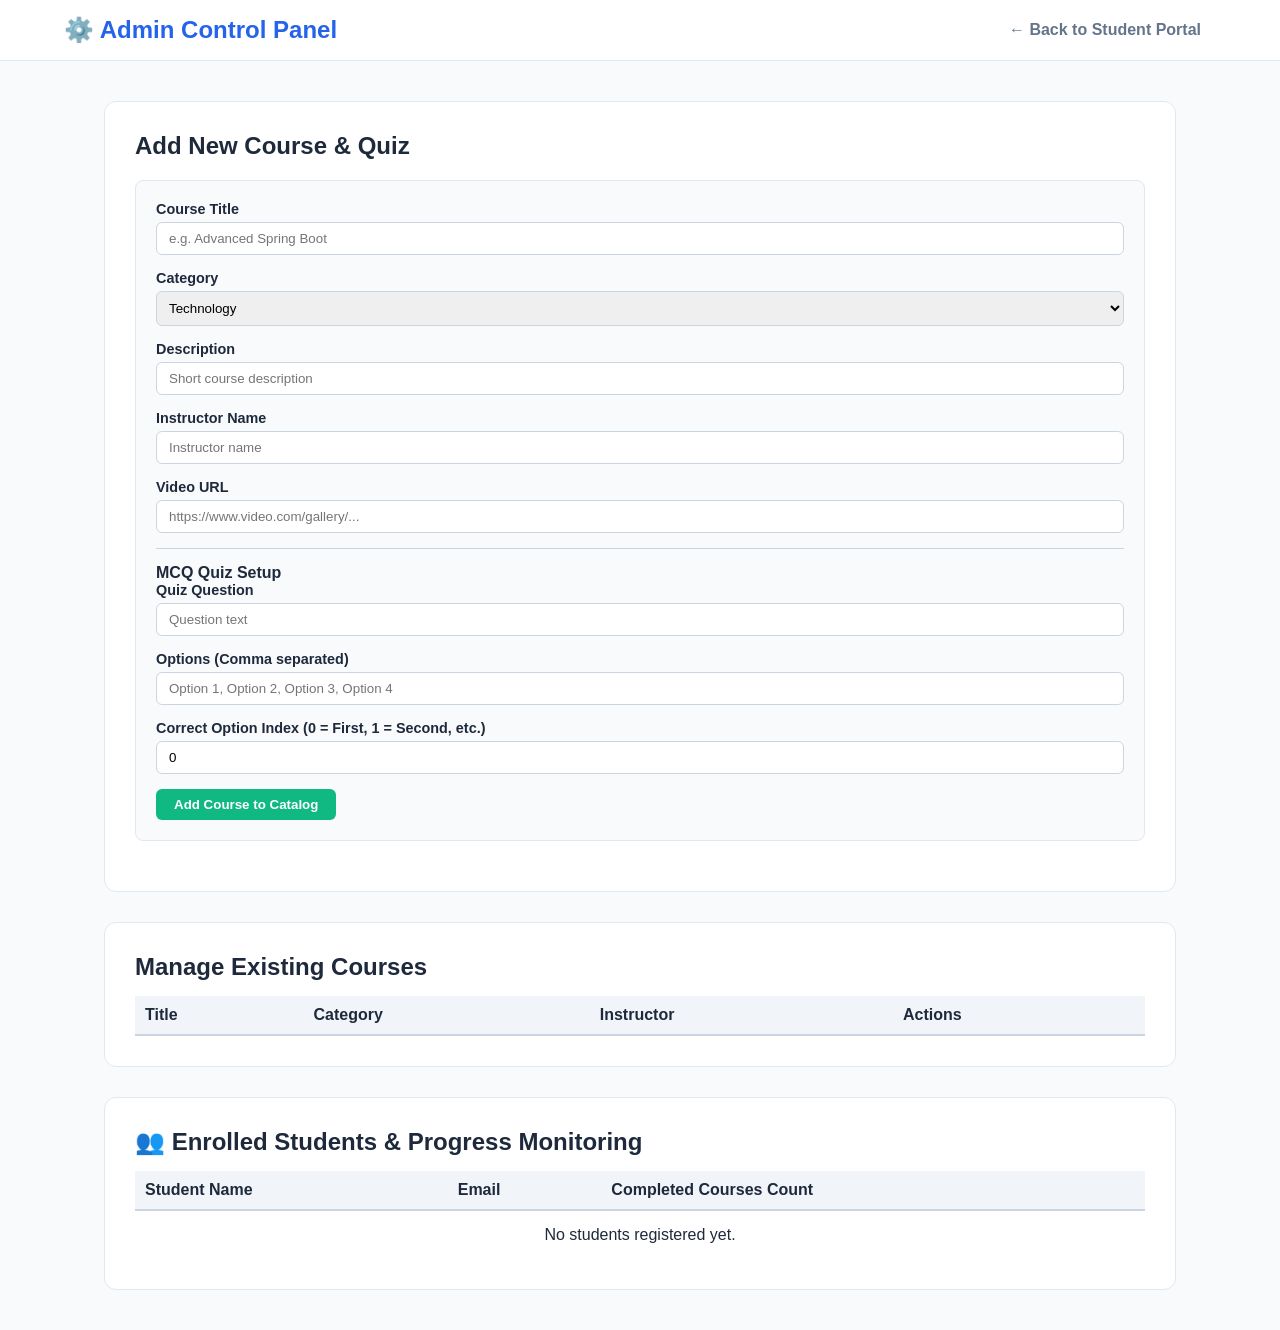
==== admin.html @ 5f24d2a0 "Connected frontend to live Render backend" ====
<!DOCTYPE html>
<html lang="en">
<head>
    <meta charset="UTF-8">
    <meta name="viewport" content="width=device-width, initial-scale=1.0">
    <title>E-Learning Platform - Admin Management Panel</title>
    <link rel="stylesheet" href="style.css">
</head>
<body>

    <header class="navbar">
        <div class="logo">⚙️ Admin Control Panel</div>
        <nav class="nav-links">
            <a href="index.html">← Back to Student Portal</a>
        </nav>
    </header>

    <main class="container">
        
        <!-- Add Course & Quiz Form -->
        <section class="dashboard-section" style="margin-bottom: 30px;">
            <h2>Add New Course & Quiz</h2>
            <form id="addCourseForm" onsubmit="handleAddCourse(event)" class="stats-card">
                <div class="form-group">
                    <label>Course Title</label>
                    <input type="text" id="adminTitle" required placeholder="e.g. Advanced Spring Boot">
                </div>
                <div class="form-group">
                    <label>Category</label>
                    <select id="adminCategory" style="width:100%; padding:8px; border-radius:6px; border:1px solid #cbd5e1;">
                        <option value="Technology">Technology</option>
                        <option value="Science">Science & Math</option>
                        <option value="Commerce">Commerce</option>
                    </select>
                </div>
                <div class="form-group">
                    <label>Description</label>
                    <input type="text" id="adminDesc" required placeholder="Short course description">
                </div>
                <div class="form-group">
                    <label>Instructor Name</label>
                    <input type="text" id="adminInstructor" required placeholder="Instructor name">
                </div>
                <div class="form-group">
                    <label> Video URL</label>
                    <input type="text" id="adminVideo" required placeholder="https://www.video.com/gallery/...">
                </div>
                <hr style="margin: 15px 0; border:0; border-top:1px solid #cbd5e1;">
                <h4>MCQ Quiz Setup</h4>
                <div class="form-group">
                    <label>Quiz Question</label>
                    <input type="text" id="adminQuizQ" required placeholder="Question text">
                </div>
                <div class="form-group">
                    <label>Options (Comma separated)</label>
                    <input type="text" id="adminQuizOpts" required placeholder="Option 1, Option 2, Option 3, Option 4">
                </div>
                <div class="form-group">
                    <label>Correct Option Index (0 = First, 1 = Second, etc.)</label>
                    <input type="number" id="adminQuizCorrect" min="0" max="3" value="0" required>
                </div>
                <button type="submit" class="btn-primary" style="background:#10b981;">Add Course to Catalog</button>
            </form>
        </section>

        <!-- Manage Courses -->
        <section class="dashboard-section" style="margin-bottom: 30px;">
            <h2>Manage Existing Courses</h2>
            <div style="overflow-x: auto; margin-top: 15px;">
                <table style="width:100%; border-collapse: collapse; text-align: left;">
                    <thead>
                        <tr style="border-bottom: 2px solid #cbd5e1; background: #f1f5f9;">
                            <th style="padding: 10px;">Title</th>
                            <th style="padding: 10px;">Category</th>
                            <th style="padding: 10px;">Instructor</th>
                            <th style="padding: 10px;">Actions</th>
                        </tr>
                    </thead>
                    <tbody id="adminCourseTableBody"></tbody>
                </table>
            </div>
        </section>

        <!-- Student Progress Tracker -->
        <section class="dashboard-section">
            <h2>👥 Enrolled Students & Progress Monitoring</h2>
            <div style="overflow-x: auto; margin-top: 15px;">
                <table style="width:100%; border-collapse: collapse; text-align: left;">
                    <thead>
                        <tr style="border-bottom: 2px solid #cbd5e1; background: #f1f5f9;">
                            <th style="padding: 10px;">Student Name</th>
                            <th style="padding: 10px;">Email</th>
                            <th style="padding: 10px;">Completed Courses Count</th>
                        </tr>
                    </thead>
                    <tbody id="adminStudentTableBody"></tbody>
                </table>
            </div>
        </section>

    </main>
    

    <script src="admin.js"></script>
</body>
</html>
---- style.css ----
* {
    margin: 0;
    padding: 0;
    box-sizing: border-box;
    font-family: 'Segoe UI', Tahoma, Geneva, Verdana, sans-serif;
    transition: background-color 0.3s, color 0.3s;
}

body {
    background-color: #f8fafc;
    color: #1e293b;
}

body.dark-mode {
    background-color: #0f172a;
    color: #f8fafc;
}

body.dark-mode .navbar,
body.dark-mode .course-card,
body.dark-mode .video-section,
body.dark-mode .quiz-box,
body.dark-mode .dashboard-section,
body.dark-mode .stats-card,
body.dark-mode .modal-content,
body.dark-mode .cert-card-modal {
    background-color: #1e293b;
    border-color: #334155;
    color: #f8fafc;
}

body.dark-mode input,
body.dark-mode select {
    background-color: #334155;
    color: white;
    border-color: #475569;
}

.navbar {
    display: flex;
    justify-content: space-between;
    align-items: center;
    padding: 1rem 5%;
    background: #ffffff;
    border-bottom: 1px solid #e2e8f0;
    position: sticky;
    top: 0;
    z-index: 100;
}

.logo {
    font-size: 1.5rem;
    font-weight: 700;
    color: #2563eb;
}

.nav-links a {
    margin: 0 15px;
    text-decoration: none;
    color: #64748b;
    font-weight: 600;
    cursor: pointer;
}

.nav-links a:hover {
    color: #2563eb;
}

.nav-actions {
    display: flex;
    align-items: center;
    gap: 12px;
}

.btn-theme {
    background: transparent;
    border: 1px solid #cbd5e1;
    padding: 6px 10px;
    border-radius: 6px;
    cursor: pointer;
}

.btn-primary {
    background: #2563eb;
    color: white;
    border: none;
    padding: 8px 18px;
    border-radius: 6px;
    cursor: pointer;
    font-weight: 600;
}

.btn-primary:hover {
    background: #1d4ed8;
}

.full-width {
    width: 100%;
    margin-top: 10px;
}

.hero {
    text-align: center;
    padding: 60px 20px;
    background: linear-gradient(135deg, #1e293b, #0f172a);
    color: white;
}

.hero h1 {
    font-size: 2.5rem;
    margin-bottom: 12px;
}

.hero p {
    color: #94a3b8;
    margin-bottom: 24px;
}

.btn-hero {
    display: inline-block;
    padding: 12px 28px;
    background: #2563eb;
    color: white;
    text-decoration: none;
    font-weight: 600;
    border-radius: 8px;
}

.container {
    padding: 40px 5%;
    max-width: 1200px;
    margin: 0 auto;
}

.section-header {
    display: flex;
    justify-content: space-between;
    align-items: center;
    flex-wrap: wrap;
    gap: 15px;
}

#searchInput {
    padding: 10px 16px;
    width: 280px;
    border: 1px solid #cbd5e1;
    border-radius: 8px;
    outline: none;
}

.category-buttons {
    display: flex;
    gap: 12px;
    margin: 20px 0 30px 0;
    flex-wrap: wrap;
}

.btn-filter {
    padding: 8px 18px;
    background: #e2e8f0;
    border: none;
    border-radius: 20px;
    cursor: pointer;
    font-weight: 600;
    color: #475569;
}

.btn-filter.active, .btn-filter:hover {
    background: #2563eb;
    color: white;
}

.course-grid {
    display: grid;
    grid-template-columns: repeat(auto-fit, minmax(300px, 1fr));
    gap: 24px;
}

.course-card {
    background: white;
    border-radius: 12px;
    padding: 24px;
    border: 1px solid #e2e8f0;
    box-shadow: 0 2px 4px rgba(0,0,0,0.02);
    display: flex;
    flex-direction: column;
    justify-content: space-between;
}

.badge {
    display: inline-block;
    padding: 4px 10px;
    background: #eff6ff;
    color: #2563eb;
    border-radius: 12px;
    font-size: 0.8rem;
    font-weight: bold;
    margin-bottom: 10px;
}

.course-card h3 {
    font-size: 1.2rem;
    margin-bottom: 8px;
    color: #0f172a;
}

.course-card p {
    color: #64748b;
    font-size: 0.95rem;
    line-height: 1.5;
}

.instructor {
    margin-top: 12px;
    font-size: 0.85rem;
    color: #475569;
    font-weight: 600;
}

.btn-card {
    margin-top: 18px;
    padding: 10px;
    background: #10b981;
    color: white;
    border: none;
    border-radius: 6px;
    cursor: pointer;
    font-weight: 600;
}

.btn-card:hover {
    background: #059669;
}

.video-section {
    background: white;
    padding: 24px;
    border-radius: 12px;
    border: 1px solid #e2e8f0;
    box-shadow: 0 4px 12px rgba(0, 0, 0, 0.08);
}

.video-wrapper {
    margin: 15px 0;
    border-radius: 8px;
    overflow: hidden;
}

.quiz-box {
    margin: 20px 0;
    padding: 18px;
    background: #f1f5f9;
    border-radius: 8px;
    border: 1px solid #e2e8f0;
}

.quiz-options {
    display: flex;
    flex-direction: column;
    gap: 8px;
    margin-top: 12px;
}

.quiz-btn {
    padding: 10px 14px;
    background: #ffffff;
    border: 1px solid #cbd5e1;
    border-radius: 6px;
    text-align: left;
    cursor: pointer;
    font-weight: 500;
}

.quiz-btn:hover {
    background: #e2e8f0;
}

.quiz-result {
    margin-top: 10px;
    font-weight: bold;
}

.btn-secondary {
    background: #64748b;
    color: white;
    border: none;
    padding: 8px 16px;
    border-radius: 6px;
    cursor: pointer;
}

.dashboard-section {
    background: white;
    padding: 30px;
    border-radius: 12px;
    border: 1px solid #e2e8f0;
}

.stats-card {
    background: #f8fafc;
    padding: 20px;
    border-radius: 8px;
    border: 1px solid #e2e8f0;
    margin: 20px 0;
}

.progress-bar-bg {
    width: 100%;
    background: #e2e8f0;
    height: 14px;
    border-radius: 7px;
    margin-top: 10px;
    overflow: hidden;
}

.progress-bar-fill {
    height: 100%;
    background: #10b981;
    width: 0%;
    transition: width 0.4s ease;
}

.certificate-grid {
    display: flex;
    gap: 15px;
    flex-wrap: wrap;
    margin: 15px 0 25px 0;
}

.cert-badge-card {
    background: #eff6ff;
    border: 2px solid #2563eb;
    padding: 15px 20px;
    border-radius: 8px;
    cursor: pointer;
}

.modal {
    position: fixed;
    top: 0; left: 0; width: 100%; height: 100%;
    background: rgba(0,0,0,0.5);
    display: flex;
    justify-content: center;
    align-items: center;
    z-index: 1000;
}

.modal-content {
    background: white;
    padding: 30px;
    border-radius: 12px;
    width: 350px;
    position: relative;
}

.cert-card-modal {
    background: white;
    padding: 40px;
    border-radius: 12px;
    width: 500px;
    text-align: center;
    position: relative;
}

.certificate-border {
    border: 6px double #2563eb;
    padding: 30px;
    background: #fafaf9;
}

.cert-footer {
    display: flex;
    justify-content: space-between;
    margin-top: 40px;
    font-weight: bold;
    font-size: 0.9rem;
}

.close-btn {
    position: absolute;
    top: 12px; right: 16px;
    font-size: 1.5rem;
    cursor: pointer;
}

.form-group {
    margin-bottom: 15px;
}

.form-group label {
    display: block;
    font-size: 0.9rem;
    font-weight: 600;
    margin-bottom: 5px;
}

.form-group input {
    width: 100%;
    padding: 8px 12px;
    border: 1px solid #cbd5e1;
    border-radius: 6px;
}

.switch-auth {
    margin-top: 15px;
    font-size: 0.85rem;
    text-align: center;
}

.hidden { display: none !important; }
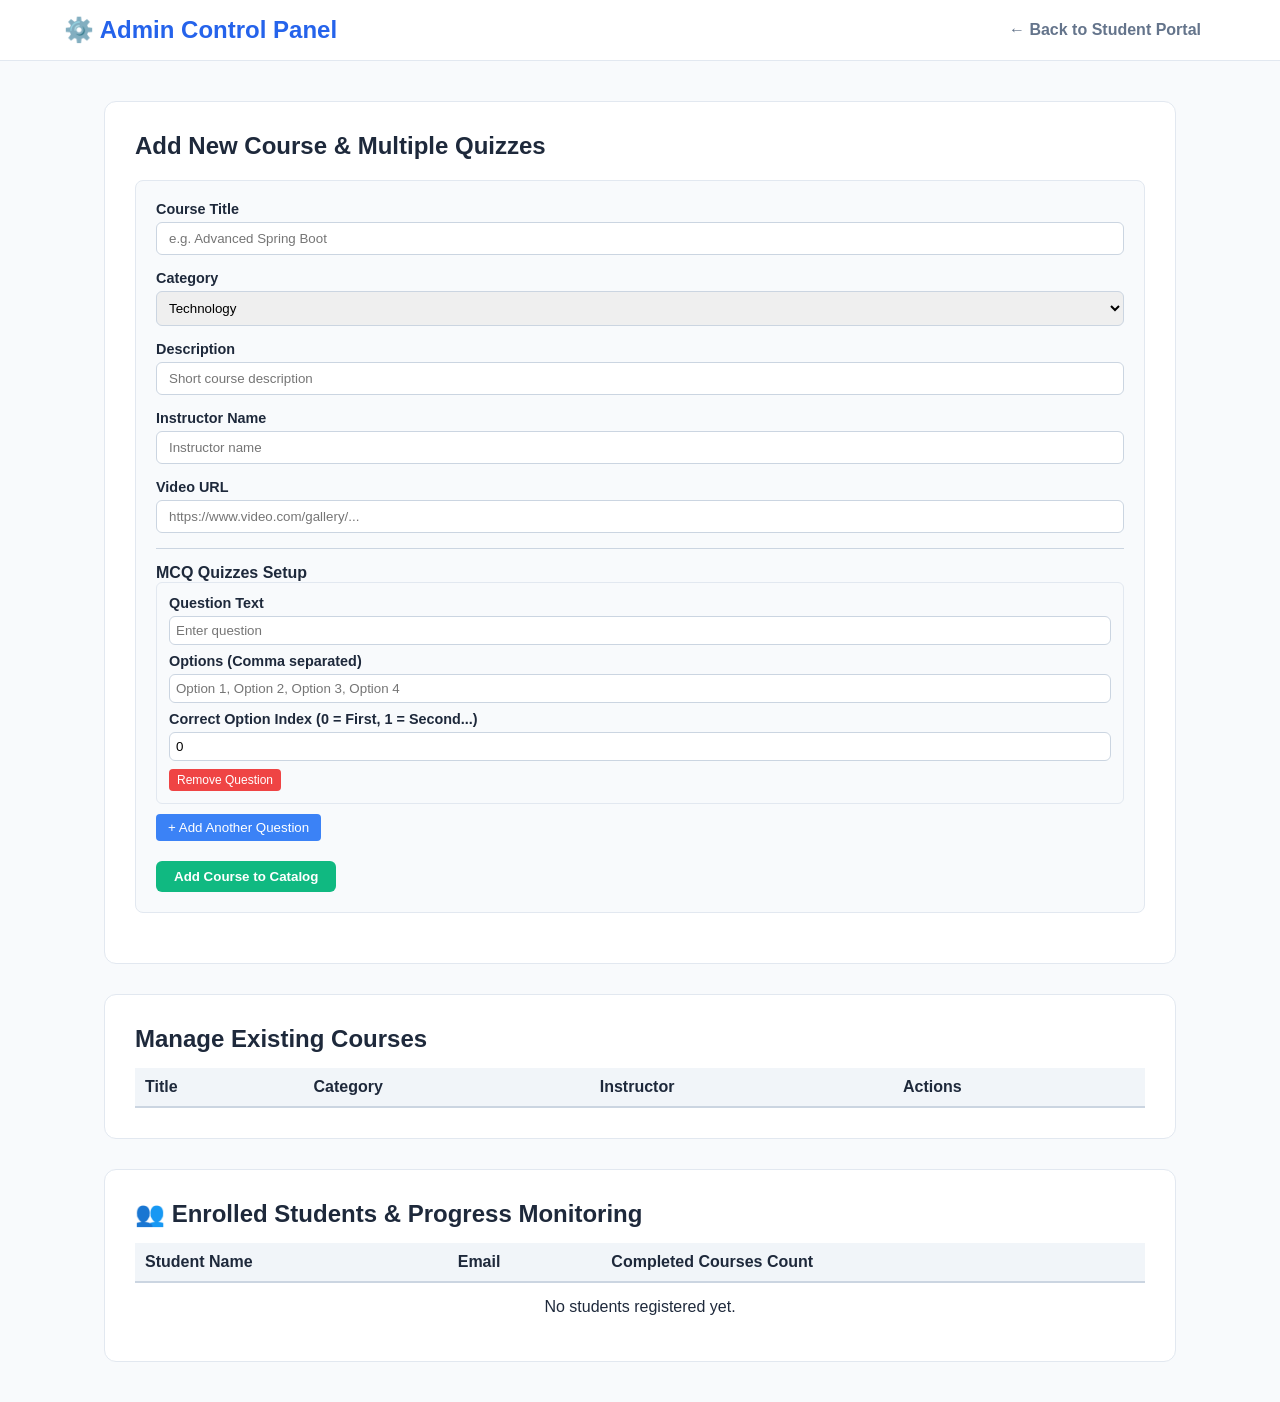
==== commit 6800fdf6: "Update admin panel for multiple quizzes" ====
--- a/admin.html
+++ b/admin.html
@@ -19,7 +19,7 @@
         
         <!-- Add Course & Quiz Form -->
         <section class="dashboard-section" style="margin-bottom: 30px;">
-            <h2>Add New Course & Quiz</h2>
+            <h2>Add New Course & Multiple Quizzes</h2>
             <form id="addCourseForm" onsubmit="handleAddCourse(event)" class="stats-card">
                 <div class="form-group">
                     <label>Course Title</label>
@@ -42,23 +42,20 @@
                     <input type="text" id="adminInstructor" required placeholder="Instructor name">
                 </div>
                 <div class="form-group">
-                    <label> Video URL</label>
+                    <label>Video URL</label>
                     <input type="text" id="adminVideo" required placeholder="https://www.video.com/gallery/...">
                 </div>
+                
                 <hr style="margin: 15px 0; border:0; border-top:1px solid #cbd5e1;">
-                <h4>MCQ Quiz Setup</h4>
-                <div class="form-group">
-                    <label>Quiz Question</label>
-                    <input type="text" id="adminQuizQ" required placeholder="Question text">
+                
+                <h4>MCQ Quizzes Setup</h4>
+                <div id="quizListContainer">
+                    <!-- Dynamic multiple questions will be injected here via admin.js -->
                 </div>
-                <div class="form-group">
-                    <label>Options (Comma separated)</label>
-                    <input type="text" id="adminQuizOpts" required placeholder="Option 1, Option 2, Option 3, Option 4">
-                </div>
-                <div class="form-group">
-                    <label>Correct Option Index (0 = First, 1 = Second, etc.)</label>
-                    <input type="number" id="adminQuizCorrect" min="0" max="3" value="0" required>
-                </div>
+                
+                <button type="button" onclick="addQuizQuestionField()" style="background: #3b82f6; color: white; border: none; padding: 6px 12px; border-radius: 4px; cursor: pointer; margin-bottom: 20px;">+ Add Another Question</button>
+                
+                <br>
                 <button type="submit" class="btn-primary" style="background:#10b981;">Add Course to Catalog</button>
             </form>
         </section>
@@ -100,7 +97,6 @@
 
     </main>
     
-
     <script src="admin.js"></script>
 </body>
 </html>
